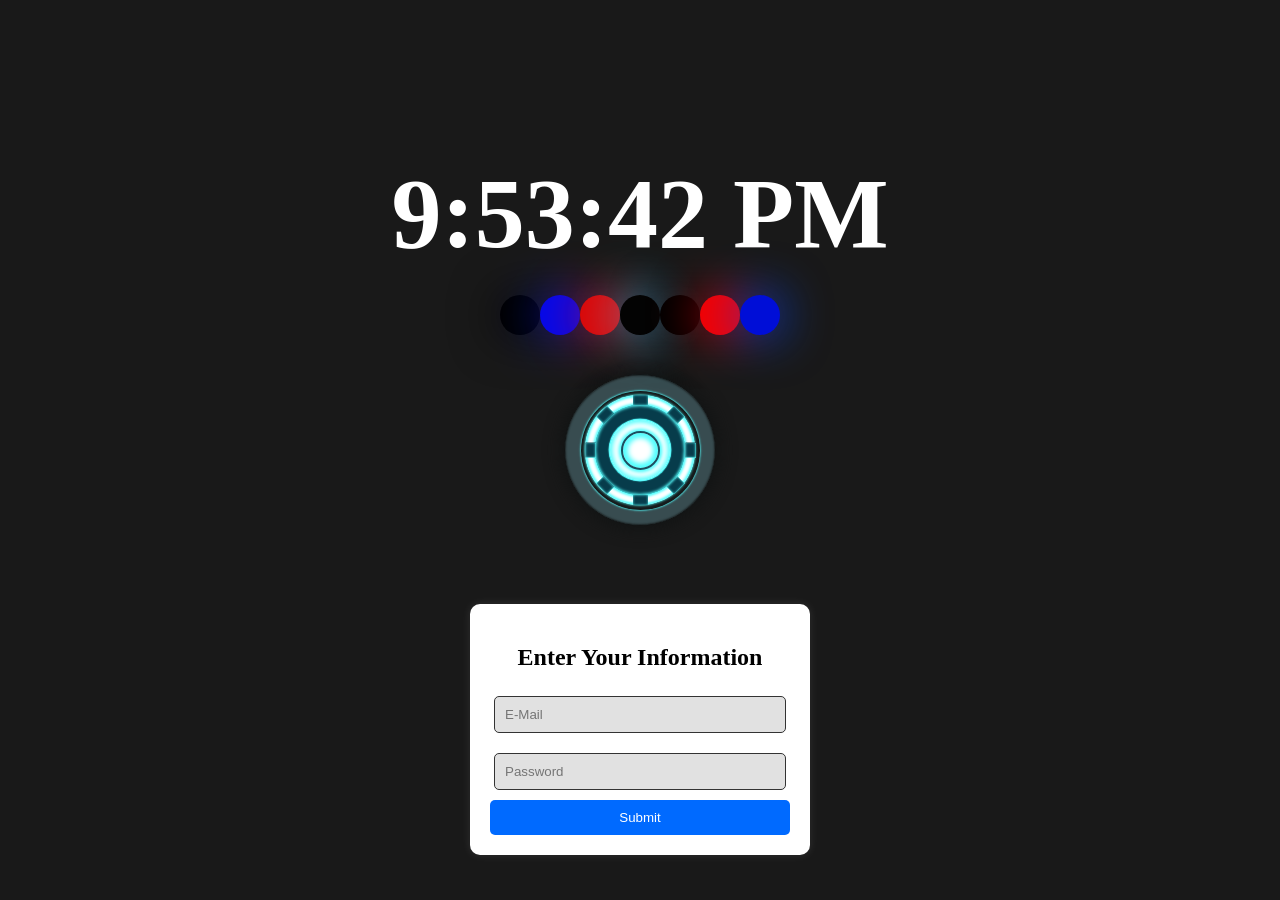
==== index.html @ c5955756 "Added last week's files to week1 branch" ====
<!DOCTYPE html>
<html lang="en">
<head>
    <meta charset="UTF-8">
    <meta name="viewport" content="width=device-width, initial-scale=1.0">
    <title>Ironman</title>
    <link rel="stylesheet" href="style.css">
</head>
<body>
    <video id="backgroundVideo" autoplay loop muted>
        <source src="images/iron-man-nanotech-suit-avengers-moewalls-com.mp4" type="video/mp4">
    </video>

    <div id="clock"></div>

    <div class="fullpage-wrapper">
        <div class="reactor-container">
          <div class="reactor-container-inner circle abs-center"></div>
          <div class="tunnel circle abs-center"></div>
          <div class="core-wrapper circle abs-center"></div>
          <div class="core-outer circle abs-center"></div>
          <div class="core-inner circle abs-center"></div>
          <div class="coil-container">
            <div class="coil coil-1"></div>
            <div class="coil coil-2"></div>
            <div class="coil coil-3"></div>
            <div class="coil coil-4"></div>
            <div class="coil coil-5"></div>
            <div class="coil coil-6"></div>
            <div class="coil coil-7"></div>
            <div class="coil coil-8"></div>
          </div>
        </div>
    </div>

    <button id="toggleButton"></button>

    <div class="container" id="registerContainer">
        <h2>Enter Your Information</h2>
        <form id="registerForm">
            <input type="text" id="username" placeholder="E-Mail" required>
            <input type="password" id="password" placeholder="Password" required>
            <button type="button" id="loginBtn">Submit</button>
        </form>
    </div> 

    <script src="script.js"></script>
</body>
</html>
  


<div>
    <ul>
      <li></li>
      <li></li>
      <li></li>
      <li></li>
      <li></li>
      <li></li>
      <li></li>
    </ul>
  </div>
---- style.css ----
#backgroundVideo {
  position: fixed;
  top: 0;
  left: 0;
  width: 100%;
  height: 100%;
  object-fit: cover;
  z-index: -1;
}

#clock {
    color: white;
    position: absolute;
    font-size: 100px;
    font-weight: bold;
    margin-bottom: 37%;
}

/* https://css-tricks.com/iron-mans-arc-reactor-using-css3-transforms-and-animations/ */
body {
    margin: 0;
}
.fullpage-wrapper {
    width: 100%;
    height: 100vh;
    background: transparent;
    display: flex;
}
.reactor-container {
    width: 150px;
    height: 150px;
    margin: auto;
    border: 1px dashed #888;
    position: relative;
    border-radius: 50%;
    background-color: #384c50;
    border: 1px solid rgb(18, 20, 20);
    box-shadow: 0px 0px 16px 4px rgb(18, 20, 20), 0px 0px 2px 0.5px rgb(18, 20, 20) inset;
}
.reactor-container-inner {
    height: 119px;
    width: 119px;
    background-color: rgb(22, 26, 27);
    box-shadow: 0px 0px 2px 0.5px #52FEFE;
}
.circle {
    border-radius: 50%;
}
.abs-center {
    position: absolute;
    top: 0;
    right: 0;
    bottom: 0;
    left: 0;
    margin: auto;
}
.core-inner {
    width: 35px;
    height: 35px;
    border: 2.5px solid #1B4E5F;
    background-color: #FFFFFF;
    box-shadow: 0px 0px 3.5px 2.5px #52FEFE, 0px 0px 5px 5px #52FEFE inset;
}
.core-outer {
    width: 60px;
    height: 60px;
    border: 0.5px solid #52FEFE;
    background-color: #FFFFFF;
    box-shadow: 0px 0px 1px 0.5px #52FEFE, 0px 0px 5px 2.5px #52FEFE inset;
}
.core-wrapper {
    width: 90px;
    height: 90px;
    background-color: #073c4b;
    box-shadow: 0px 0px 2.5px 2px #52FEFE, 0px 0px 3px 1px #52FEFE inset;
}
.tunnel {
    width: 110px;
    height: 110px;
    background-color: #FFFFFF;
    box-shadow: 0px 0px 2.5px 0.5px #52FEFE, 0px 0px 2.5px 2px #52FEFE inset;
}
.coil-container {
    position: relative;
    width: 100%;
    height: 100%;
    animation: 3s infinite linear reactor-anim;
}
.coil {
    position: absolute;
    width: 15px;
    height: 10px;
    top: calc(50% - 55px);
    left: calc(50% - 7.5px);
    transform-origin: 7.5px 55px;
    background-color:#073c4b;
    box-shadow: 0px 0px 2.5px #52FEFE inset;
}
.coil-1 {
    transform: rotate(0deg);
}
.coil-2 {
    transform: rotate(45deg);
}
.coil-3 {
    transform: rotate(90deg);
}
.coil-4 {
    transform: rotate(135deg);
}
.coil-5 {
    transform: rotate(180deg);
}
.coil-6 {
    transform: rotate(225deg);
}
.coil-7 {
    transform: rotate(270deg);
}
.coil-8 {
    transform: rotate(315deg);
}
@keyframes reactor-anim {
    from {
        transform: rotate(0deg);
    }
    to {
        transform: rotate(360deg);
    }
}

body {
    display: flex;
    flex-direction: column;
    justify-content: center;
    align-items: center;
    height: 100vh;
    background-color: #252525;
    color: #000000;
  }
  
  .container {
    position: absolute;
    bottom: 5%;
    background: #ffffff;
    padding: 20px;
    border-radius: 10px;
    box-shadow: 0px 0px 10px rgba(255, 255, 255, 0.1);
    text-align: center;
    width: 300px;
  }
  
  .container h2 {
    margin-bottom: 15px;
  }
  
  .container input {
    width: 90%;
    padding: 10px;
    margin: 10px 0;
    border: 1px solid #333;
    border-radius: 5px;
    background: #e1e1e1;
    color: #ffffff;
  }
  
  .container button {
    width: 100%;
    padding: 10px;
    background: #006aff;
    color: white;
    border: none;
    border-radius: 5px;
    cursor: pointer;
  }
  
  .container button:hover {
    background: #02317d;
}

#toggleButton {
    position: absolute;
    top: 50%;
    transform: translateY(-50%);
    padding: 10px 20px;
    font-size: 16px;
    background: transparent;
    color: white;
    border: none;
    border-radius: 5px;
    cursor: pointer;
    height: 140px;
    width: 140px;
}


body{
    margin:0;
    padding:0;
    background:rgba(0,0,0,.9);
  }
  ul{
    position:absolute;
    top:35%; /* Daha yukarı kaydırıldı */
    left:50%;
    transform:translate(-50%,-50%);
    margin:0;
    padding:0;
    display:flex;
  }
  ul li{
    list-style:none;
    width:40px;
    height:40px;
    background:#fff;
    border-radius:50%;
    animation:grow 1.6s ease-in-out infinite;
  }
  
  @keyframes grow{
    0% , 40% , 100% {
      transform:scale(0.2);
    }
    20%{
       transform:scale(1);
    }
  }
  
  ul li:nth-child(1){
    animation-delay:-1.4s;
    background:#000000;
    box-shadow:0 0 50px #040404;
  }
  ul li:nth-child(2){
    animation-delay:-1.2s;
    background:#0209ec;
    box-shadow:0 0 50px #0020d6;
  }
  ul li:nth-child(3){
    animation-delay:-1s;
    background:#dc0606;
    box-shadow:0 0 50px #e00707;
  }
  ul li:nth-child(4){
    animation-delay:-0.8s;
    background:#040404;
    box-shadow:0 0 50px #4fc3f7;
  }
  ul li:nth-child(5){
    animation-delay:-0.6s;
    background:#000000;
    box-shadow:0 0 50px #060606;
  }
  ul li:nth-child(6){
    animation-delay:-0.4s;
    background:#f40000;
    box-shadow:0 0 50px #fb0000;
  }
  ul li:nth-child(7){
    animation-delay:-0.2s;
    background:#000ed7;
    box-shadow:0 0 50px #0048ff;
  }
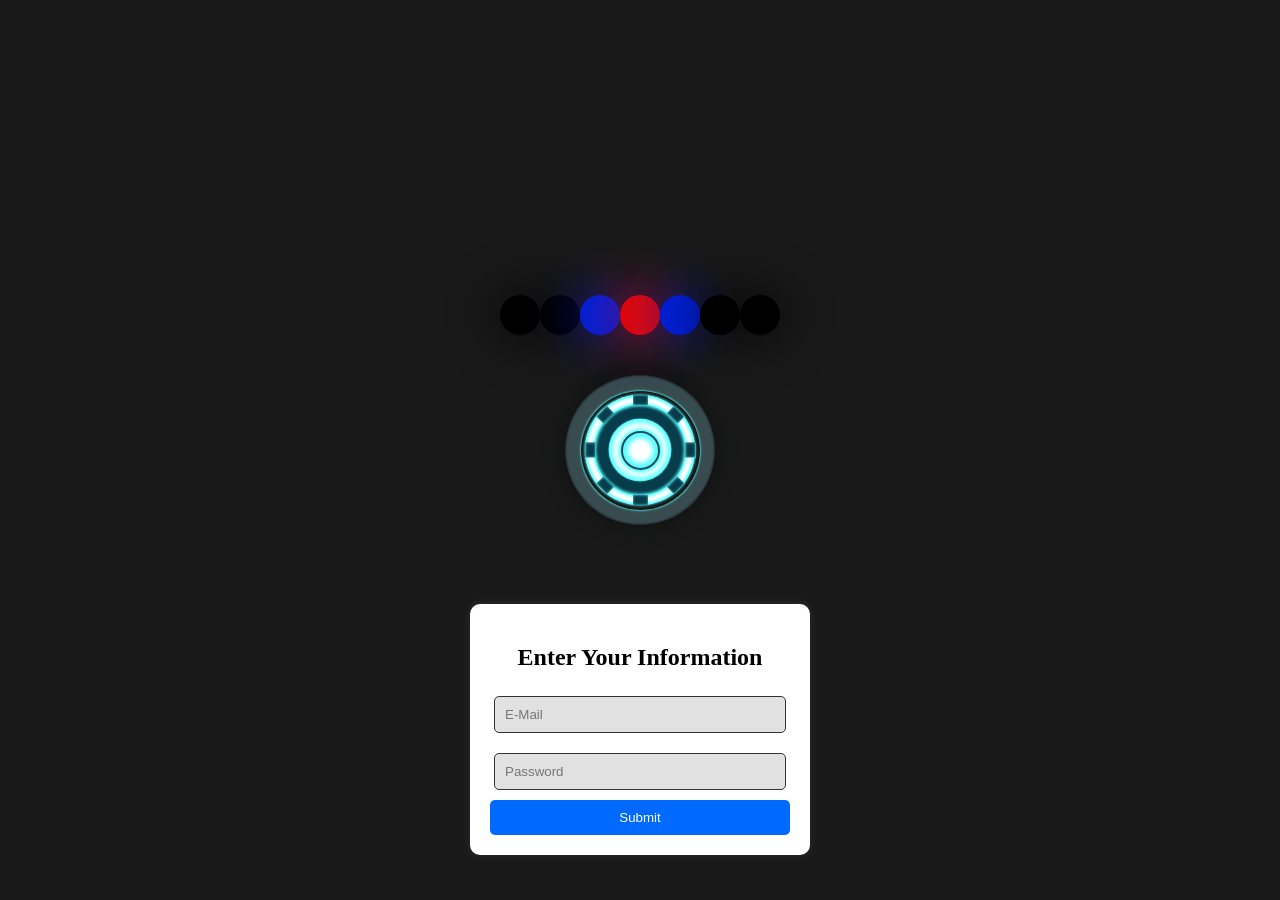
==== commit aff6e08b: "update" ====
--- a/index.html
+++ b/index.html
@@ -33,6 +33,18 @@
         </div>
     </div>
 
+    <div>
+      <ul>
+        <li></li>
+        <li></li>
+        <li></li>
+        <li></li>
+        <li></li>
+        <li></li>
+        <li></li>
+      </ul>
+    </div>
+
     <button id="toggleButton"></button>
 
     <div class="container" id="registerContainer">
@@ -46,18 +58,4 @@
 
     <script src="script.js"></script>
 </body>
-</html>
-  
-
-
-<div>
-    <ul>
-      <li></li>
-      <li></li>
-      <li></li>
-      <li></li>
-      <li></li>
-      <li></li>
-      <li></li>
-    </ul>
-  </div>+</html>
--- a/style.css
+++ b/style.css
@@ -233,31 +233,31 @@
   }
   ul li:nth-child(2){
     animation-delay:-1.2s;
-    background:#0209ec;
-    box-shadow:0 0 50px #0020d6;
+    background:#000000;
+    box-shadow:0 0 50px #000000;
   }
   ul li:nth-child(3){
     animation-delay:-1s;
-    background:#dc0606;
-    box-shadow:0 0 50px #e00707;
+    background:#0020d6;
+    box-shadow:0 0 50px #0020d6;
   }
   ul li:nth-child(4){
     animation-delay:-0.8s;
-    background:#040404;
-    box-shadow:0 0 50px #4fc3f7;
+    background:#e00707;
+    box-shadow:0 0 50px #e00707;
   }
   ul li:nth-child(5){
     animation-delay:-0.6s;
-    background:#000000;
-    box-shadow:0 0 50px #060606;
+    background:#0020d6;
+    box-shadow:0 0 50px #0020d6;
   }
   ul li:nth-child(6){
     animation-delay:-0.4s;
-    background:#f40000;
-    box-shadow:0 0 50px #fb0000;
+    background:#000000;
+    box-shadow:0 0 50px #000000;
   }
   ul li:nth-child(7){
     animation-delay:-0.2s;
-    background:#000ed7;
-    box-shadow:0 0 50px #0048ff;
+    background:#000000;
+    box-shadow:0 0 50px #000000;
   }
